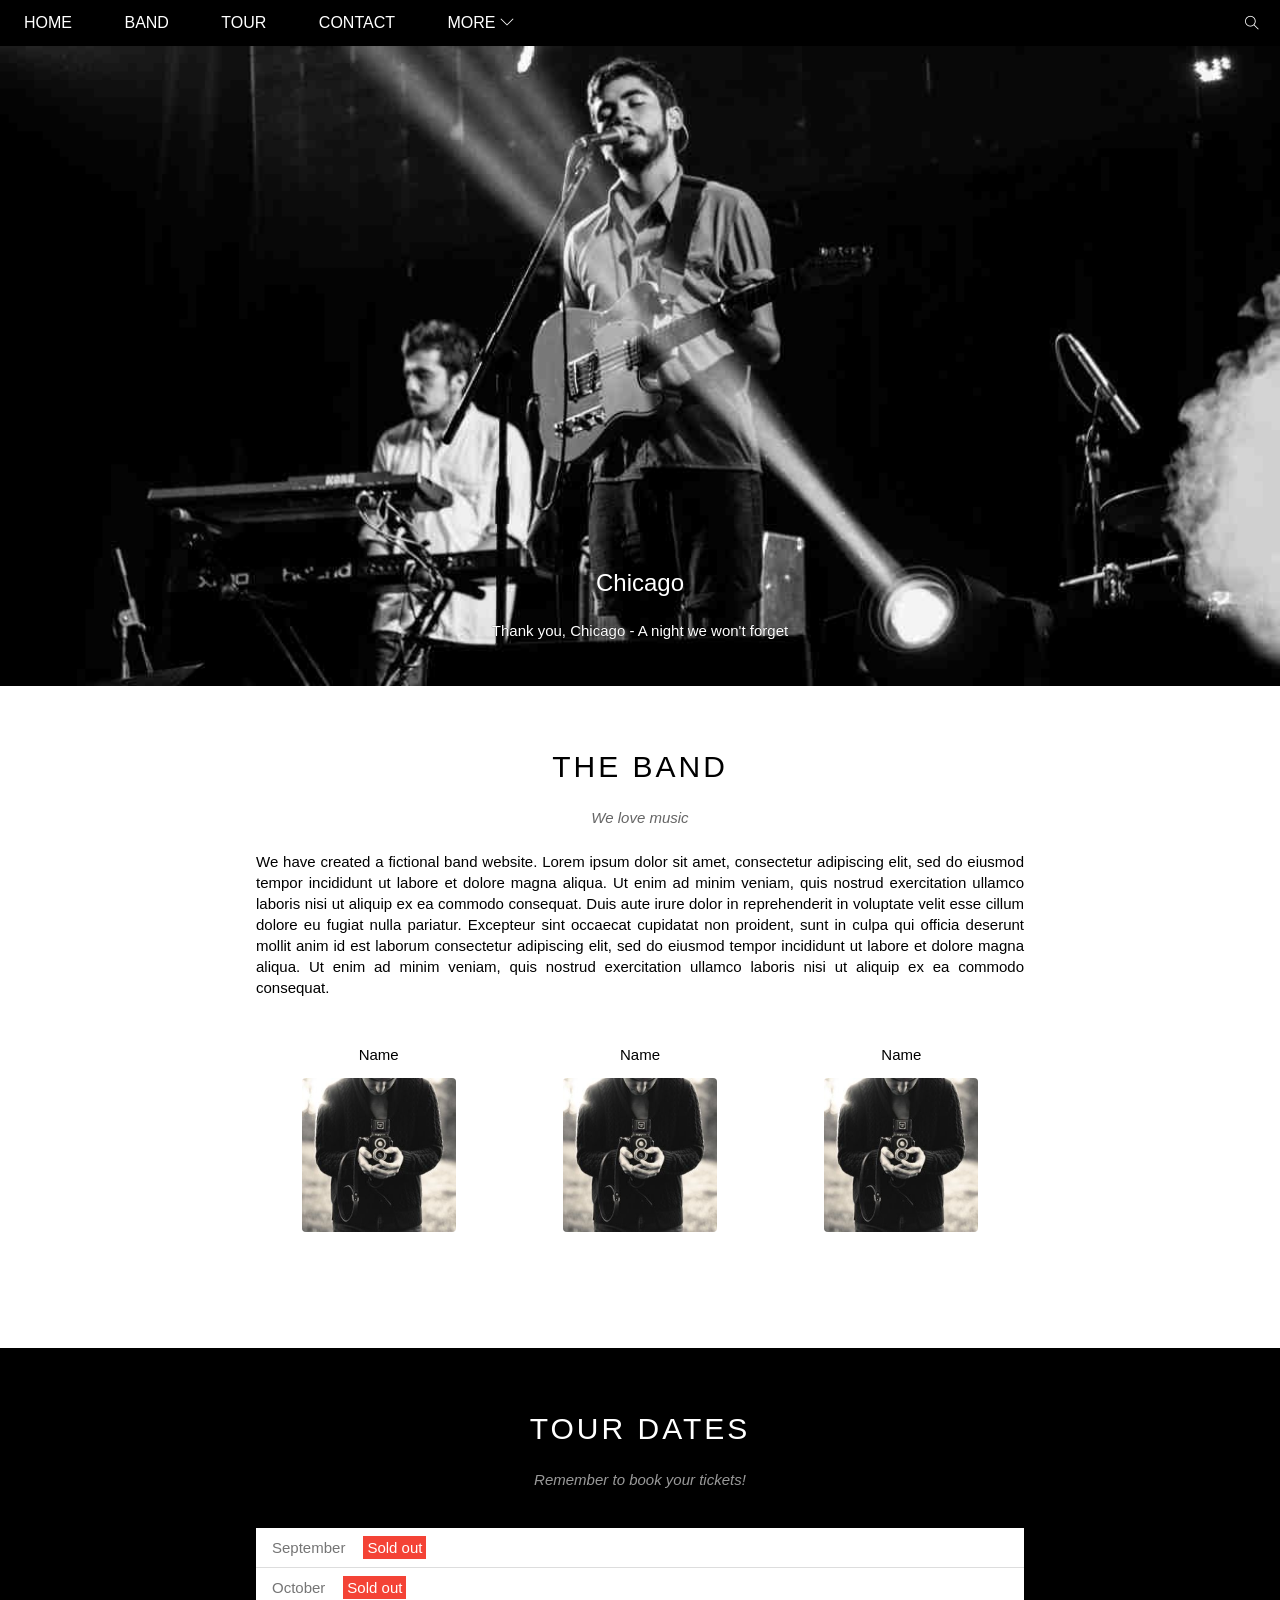
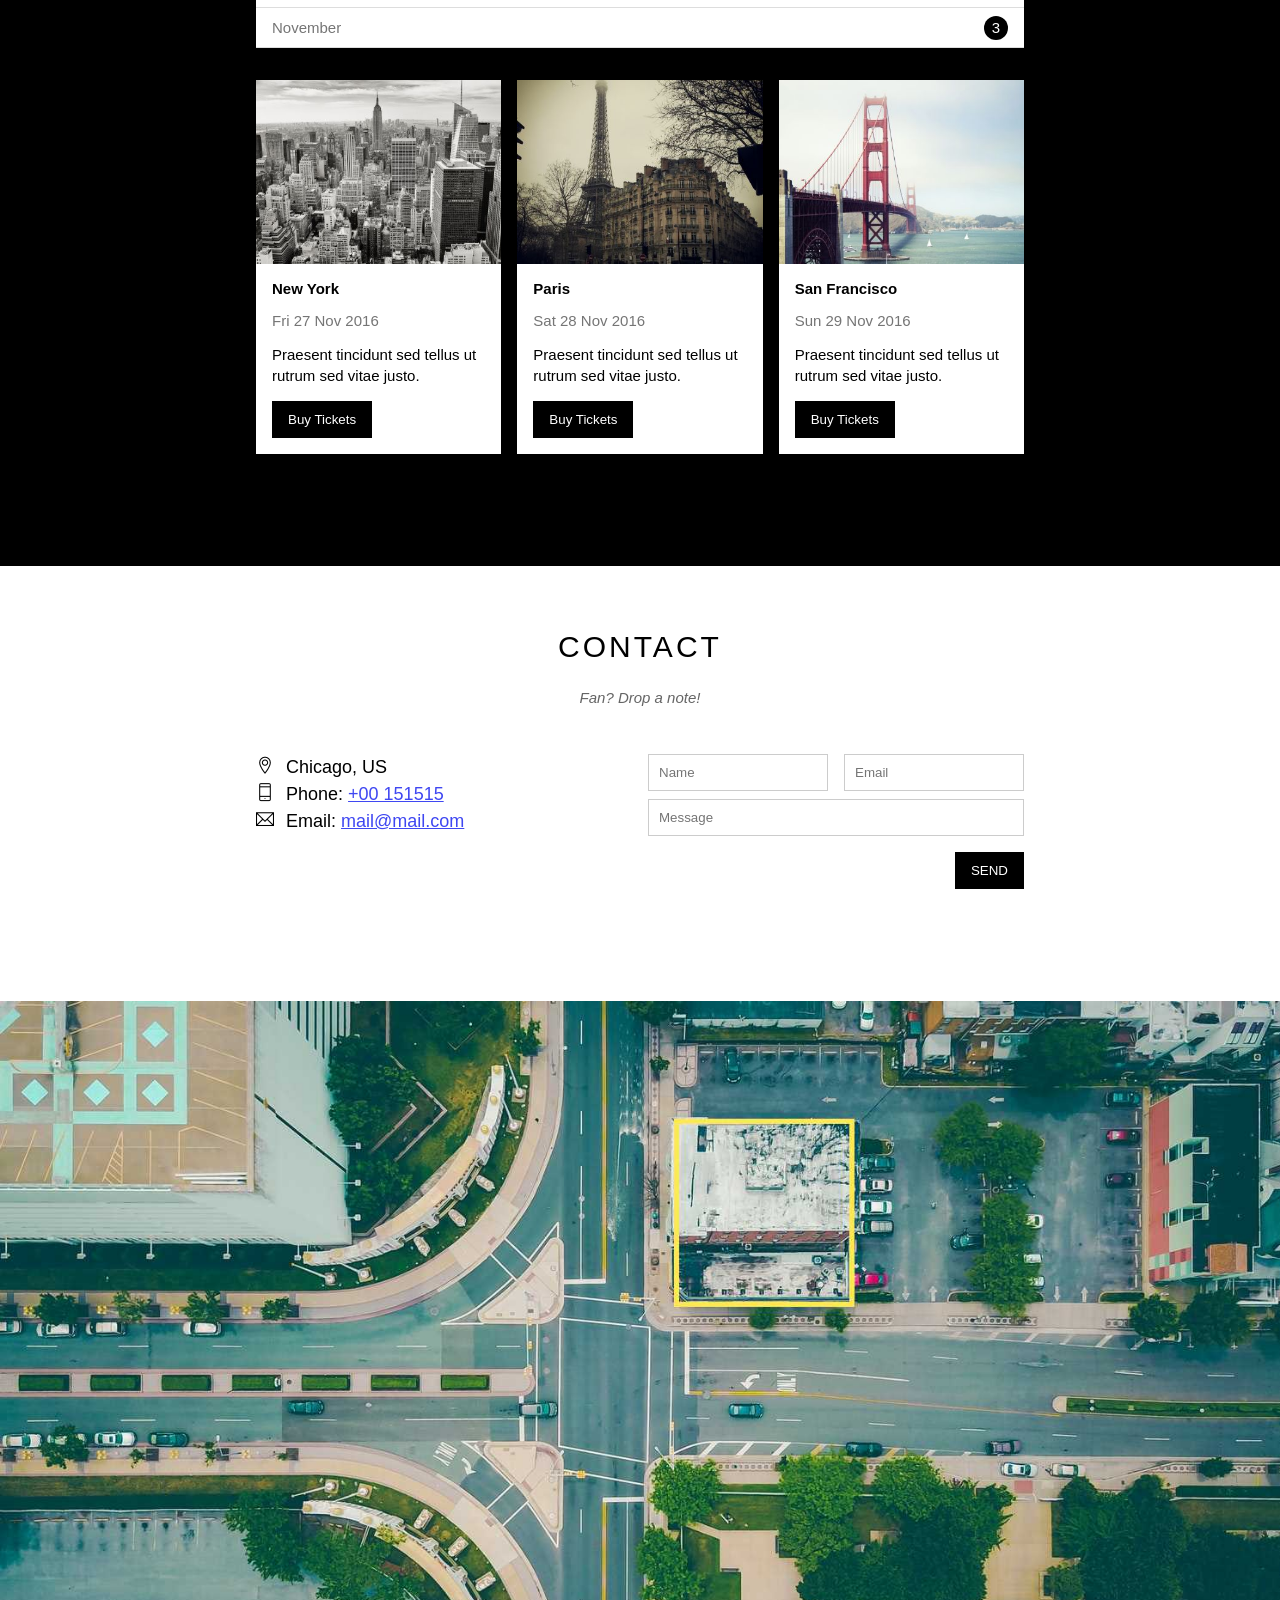
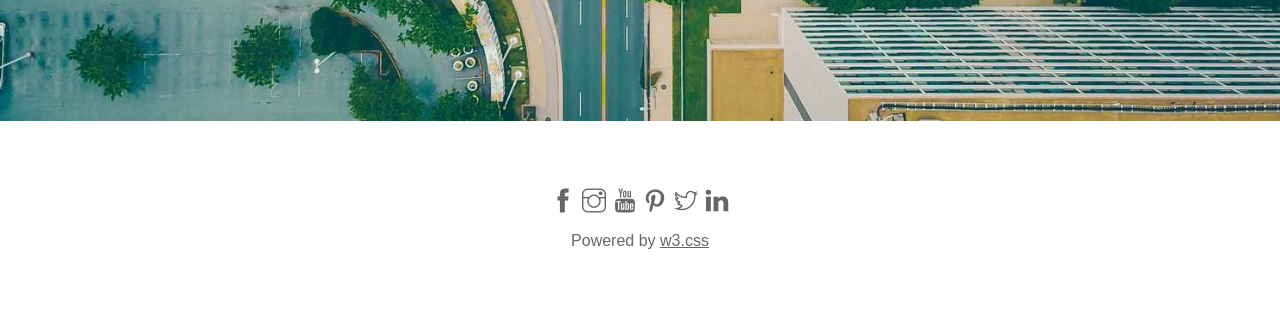
==== index.html @ 35465b12 "init project" ====
<!DOCTYPE html>
<html lang="en">
<head>
    <meta charset="UTF-8">
    <meta http-equiv="X-UA-Compatible" content="IE=edge">
    <meta name="viewport" content="width=device-width, initial-scale=1.0">
    <title>The band</title>
    <link rel="icon" type="image/x-icon" href="https://png.pngtree.com/png-vector/20220622/ourmid/pngtree-violin-silhouette-png-image_5237631.png">
    <link rel="stylesheet" href="./assets/css/style.css">
    <link rel="stylesheet" href="./assets/css/responsive.css">
    <link rel="stylesheet" href="./assets/fonts/themify-icons/themify-icons.css">
</head>
<body>
    <div id="main">
        <div id="header">
            <!-- begin: nav -->
            <ul id="nav">
                <li><a href="#">Home</a></li>
                <li><a href="#band">Band</a></li>
                <li><a href="#tour">Tour</a></li>
                <li><a href="#contact">Contact</a></li>
                <li>
                    <a href="#">
                        More
                        <i class="nav-arrow-down ti-angle-down"></i>
                    </a>
                    <ul class="subnav">
                        <li><a href="#">Merchandise</a></li>
                        <li><a href="#">Extras</a></li>
                        <li><a href="#">Media</a></li>
                    </ul>
                </li>
            </ul>
            <!-- end: nav -->
            <!-- Menu mobile button  -->
            <div class="search-btn">
                <i class="search-icon ti-search"></i>
            </div>
            <!-- begin: search button -->

            <div id="mobile-menu" class="mobile-menu-btn">
                <i class="menu-icon ti-menu"></i>
            </div>
            <!-- end: search button -->
        </div>

        <div id="slider">
            <div class="text-content">
                <h2 class="text-heading">Chicago</h2>
                <div class="text-description">Thank you, Chicago - A night we won't forget</div>
            </div>
        </div>

        <div id="content">
            <!-- about-section -->
            <div id="band" class="content-section">
                <h2 class="section-heading">THE BAND</h2>
                <p class="section-sub-heading">We love music</p>
                <p class="about-text">We have created a fictional band website. Lorem ipsum dolor sit amet, consectetur adipiscing elit, sed do eiusmod tempor incididunt ut labore et dolore magna aliqua. Ut enim ad minim veniam, quis nostrud exercitation ullamco laboris nisi ut aliquip ex ea commodo consequat. Duis aute irure dolor in reprehenderit in voluptate velit esse cillum dolore eu fugiat nulla pariatur. Excepteur sint occaecat cupidatat non proident, sunt in culpa qui officia deserunt mollit anim id est laborum consectetur adipiscing elit, sed do eiusmod tempor incididunt ut labore et dolore magna aliqua. Ut enim ad minim veniam, quis nostrud exercitation ullamco laboris nisi ut aliquip ex ea commodo consequat.</p>
                <div class="row member-list">
                    <div class="member-item col col-third text-center">
                        <p class="member-name">Name</p>
                        <img src="./assets/img/band/member1.jpg" alt="name" class="member-img">
                    </div>
                    <div class="member-item col col-third text-center">
                        <p class="member-name">Name</p>
                        <img src="./assets/img/band/member1.jpg" alt="name" class="member-img">
                    </div>
                    <div class="member-item col col-third text-center">
                        <p class="member-name">Name</p>
                        <img src="./assets/img/band/member1.jpg" alt="name" class="member-img">
                    </div>
                </div>
            </div>

            <!-- tour-section -->
            <div id="tour" class="tour-section">
                <div class="content-section">
                    <h2 class="section-heading text-white">TOUR DATES</h2>
                    <p class="section-sub-heading text-white">Remember to book your tickets!</p>
                    <!-- tickets -->
                    <ul class="ticket-list">
                        <li>September<span class="sold-out">Sold out</span></li>
                        <li>October<span class="sold-out">Sold out</span></li>
                        <li>November<span class="quantity">3</span></li>
                    </ul>

                    <!-- places -->
                    <div class="row places-list">
                        <div class="col col-third s-col-full mt-16">
                            <img src="./assets/img/places/place1.jpg" alt="New York" class="place-img">
                            <div class="place-body">
                                <h3 class="place-heading">New York</h3>
                                <p class="place-time">Fri 27 Nov 2016</p>
                                <p class="place-desc">Praesent tincidunt sed tellus ut rutrum sed vitae justo.</p>
                                <button class="btn s-full-width js-buy-ticket">Buy Tickets</button>
                            </div>
                        </div>
                        <div class="col col-third s-col-full mt-16">
                            <img src="./assets/img/places/place2.jpg" alt="New York" class="place-img">
                            <div class="place-body">
                                <h3 class="place-heading">Paris</h3>
                                <p class="place-time">Sat 28 Nov 2016</p>
                                <p class="place-desc">Praesent tincidunt sed tellus ut rutrum sed vitae justo.</p>
                                <button class="btn s-full-width js-buy-ticket">Buy Tickets</button>
                            </div>
                        </div>
                        <div class="col col-third s-col-full mt-16">
                            <img src="./assets/img/places/place3.jpg" alt="New York" class="place-img">
                            <div class="place-body">
                                <h3 class="place-heading">San Francisco</h3>
                                <p class="place-time">Sun 29 Nov 2016</p>
                                <p class="place-desc">Praesent tincidunt sed tellus ut rutrum sed vitae justo.</p>
                                <button class="btn s-full-width js-buy-ticket">Buy Tickets</button>
                            </div>
                        </div>
                    </div>
                </div>
            </div>

            <!--Begin: contact-section -->
            <div id="contact" class="content-section">
                <h2 class="section-heading">CONTACT</h2>
                <p class="section-sub-heading">Fan? Drop a note!</p>

                <div class="row contact-content">
                    <div class="col col-half s-col-full contact-info">
                        <p><i class="ti-location-pin"></i>Chicago, US</p>
                        <p><i class="ti-mobile"></i>Phone: <a href="tel:+00 151515">+00 151515</a></p>
                        <p><i class="ti-email"></i>Email: <a href="mailto:mail@mail.com">mail@mail.com</a></p>
                    </div>
                    <div class="col col-half s-col-full contact-form">
                        <form action="">
                            <div class="row">
                                <div class="col col-half s-col-full">
                                    <input type="text" name="" id="" placeholder="Name" required id="" class="form-control">
                                </div>
                                <div class="col col-half s-col-full s-mt-8">
                                    <input type="email" name="" id="" placeholder="Email" required id="" class="form-control">
                                </div>
                            </div>
                            <div class="row mt-8">
                                <div class="col col-full">
                                    <input type="text" name="" id="" placeholder="Message" required id="" class="form-control">
                                </div>
                            </div>
                            <input class="contact-submit-btn btn pull-right mt-16 s-full-width" type="submit" value="SEND">
                        </form>
                    </div>
                </div>
            </div>
            <!--End: contact-section -->
            <div class="map-section">
                <img src="./assets/img/map.jpg" alt="Map">
            </div>
        </div>
            <!-- begin Footer  -->
        <div id="footer">
            <div class="cocials-list">
                <a href=""><i class="ti-facebook"></i></a>
                <a href=""><i class="ti-instagram"></i></a>
                <a href=""><i class="ti-youtube"></i></a>
                <a href=""><i class="ti-pinterest"></i></a>
                <a href=""><i class="ti-twitter"></i></a>
                <a href=""><i class="ti-linkedin"></i></a>
            </div>
            <p class="copyright">Powered by <a href="">w3.css</a></p>
        </div>
             <!-- end Footer  -->
    </div>
    
    <div class="modal js-modal">
        <div class="modal-container js-modal-container">
            <div class="modal-close js-modal-close">
                <i class="ti-close"></i>
            </div>

            <header class="modal-header">
                <i class="modal-heading-icon ti-bag"></i>
                Tickets
            </header>

            <div class="modal-body">
                <label for="ticket-quatity" class="modal-label">
                    <i class="ti-shopping-cart"></i>
                    Tickets, $15 per person
                </label>
                <input id="ticket-quatity" type="text" class="modal-input" placeholder="How many?">
            
                <label for="ticket-email" class="modal-label">
                    <i class="ti-user"></i>
                    Send To
                </label>
                <input id="ticket-email" type="text" class="modal-input" placeholder="Enter email">
            
                <button id="buy-tickets">
                    <i class="ti-check"></i>
                    Pay
                </button>
            </div>

            <footer class="modal-footer">
                <p class="modal-help">Need <a href="">help? </a></p>
            </footer>
        </div>
    </div>

    <script>
        const buyBtns = document.querySelectorAll('.js-buy-ticket')
        const modal = document.querySelector('.js-modal')
        const modalContainer = document.querySelector('.js-modal-container')
        const modalClose = document.querySelector('.js-modal-close')

        // Hàm hiển thị mua vé (thêm class open vào modal)
        function showBuyTickets() {
            modal.classList.add('open')
        }

        // Hàm ẩn modal mua vé (gỡ bỏ class open vào modal)
        function hideBuyTickets() {
            modal.classList.remove('open')
        }

        // lặp qua từng thẻ botton và nghe click
        for (const buyBtn of buyBtns) {
            buyBtn.addEventListener('click', showBuyTickets)
        }
        // lắng nghe hành vi click vào botton close
        modalClose.addEventListener('click', hideBuyTickets)
        // click ra ngoai thi close
        modal.addEventListener('click', hideBuyTickets)
        modalContainer.addEventListener('click', function (event) {
            event.stopPropagation()
        })
    </script>

    <!-- js-mobile  -->
    <script>
        var header = document.getElementById('header');
        var mobileMenu = document.getElementById('mobile-menu');
        var headerHeight = header.clientHeight;
        // Đóng mở mobile Menu 
        mobileMenu.onclick = function() {
            var isClosed = header.clientHeight === headerHeight;
            if (isClosed) {
                header.style.height = 'auto';
            } else {
                header.style.height = null;
            }
        }

        // Tự động đóng khi chọn nemu 
        var menuItems = document.querySelectorAll('#nav li a[href*="#"]');
        for (var i=0; i < menuItems.length; i++) {
            var menuItem = menuItems[i];

            menuItem.onclick = function(event) {
                var isParentMenu = this.nextElementSibling && this.nextElementSibling.classList.contains('subnav');
                if (isParentMenu) {
                    event.preventDefault();
                } else {
                    header.style.height = null;
                }
            }
        }
    </script>
</body>
</html>
---- assets/css/style.css ----
/* Resset CSS */
* {
    padding: 0;
    margin: 0;
    box-sizing: border-box;
}

html {
    scroll-behavior: smooth;
    font-family: Arial, Helvetica, sans-serif;
}
/* Common */
.clear {
    clear: both;
}

.text-white {
    color: #fff !important;
}

.text-center {
    text-align: center !important;
}

.pull-right {
    float: right !important;
}

.btn {
    color: #fff;
    background-color: #000;
    text-decoration: none;
    padding: 11px 16px;
    display: inline-block;
    margin-top: 15px;
    border: none;
    text-align: center;
    -webkit-appearance: none;
}

.btn:hover {
    cursor: pointer;
    color: #000;
    background-color: #ccc;
}

.row {
    margin-left: -8px;
    margin-right: -8px;
}

.row::after {
    content: "";
    display: block;
    clear: both;
}
.col {
    float: left;
    padding-left: 8px;
    padding-right: 8px;
}

.col-third {
    width: 33.33333%;
}

.col-half {
    width: 50%;
}


.col-full {
    width: 100%;
}

.mt-8 {
    margin-top: 8px !important;
}


.mt-16 {
    margin-top: 16px !important;
}
 /* Main */
#main {

}

#header {
    position: fixed;
    top: 0;
    left: 0;
    right: 0;
    height: 46px;
    background-color: #000;
    z-index: 1;
}

#nav {
    display: inline-block;
}

#nav .subnav{
    list-style: none;
}

#nav > li {
    display: inline-block;
}

#nav li {
    position: relative;
}

#nav > li > a {
    color: #fff;
    text-transform: uppercase;
}

#nav li a {
    text-decoration: none;
    line-height: 46px;
    padding: 0 24px;
    display: block;
}

#nav > li:hover .subnav {
    display: block;
}

#nav > li:hover > a,
#nav .subnav li:hover a
{
    color: #000;
    background-color: #ccc;
}

#nav .subnav {
    display: none;
    top: 100%;
    left: 0;
    min-width: 160px;
    background-color: #fff;
    position: absolute;
    box-shadow: 0 0 10px rgba(0, 0, 0, 0.3);
}

#nav .subnav a {
    color: #000;
    padding: 0 12px;
    line-height: 38px;

}

#nav .nav-arrow-down {
    font-size: 14px;
}

#header .mobile-menu-btn {
    position: absolute;
    top: 0;
    right: 0;
    display: none;
}

#header .mobile-menu-btn,
#header .search-btn {
    float: right;
    padding: 0 21px;
}

#header .search-btn:hover {
    cursor: pointer;
    background-color: #f44336;

}

#header .mobile-menu-btn:hover{
    background-color: #ccc;
}

#header .mobile-menu-btn:hover .menu-icon{
    color: #000;
}

#header .menu-icon,
#header .search-icon {
    color: #fff;
    font-size: 14px;
    line-height: 46px;
}


#slider {
    position: relative;
    margin-top: 46px;
    padding-top: 50%;
    background: url('../img/slider/slider1.jpg') top center / cover no-repeat; 
}

#slider .text-content {
    position: absolute;
    bottom: 47px;
    color: #fff;
    width: 100%;
    text-align: center;
}
#slider .text-heading {
    font-weight: 500;
    font-size: 24px;
}
#slider .text-description {
    font-size:  15px;
    margin-top: 25px;
    text-shadow: 0 0 1px #000;
}

#content {
  
}

#content .content-section {
    width: 800px;
    max-width: 100%;
    padding: 64px 0 112px;
    margin-left: auto;
    margin-right: auto;
    padding-left: 16px;
    padding-right: 16px;
}

#content .section-heading {
    font-size: 30px;
    font-weight: 500;
    text-align: center;
    letter-spacing: 3px;    /*khoảng cách các chữ cái */
}

#content .section-sub-heading {
    font-size: 15px;
    text-align: center;
    margin-top: 25px;
    font-style: italic;
    opacity: 0.6;
} 

#content .about-text {
    font-size: 15px;
    margin-top: 25px;
    text-align: justify; /*căn đều 2 bên đoạn văn*/
    line-height: 1.4;
}

#content .member-list {
    margin-top: 48px;
}

#content .member-name {
    font-size: 15px;
}

#content .member-img {
    width: 154px;
    margin-top: 15px;
    border-radius: 4px;
}

/* tour-section */
.tour-section {
    background-color: #000;
}

.ticket-list {
    margin-top: 40px;
    list-style: none;
    background-color: #fff;
}

.ticket-list li {
    color: #757575;
    font-size: 15px;
    padding: 11px 16px;
    border-bottom: 1px solid #ddd;
}

.ticket-list .sold-out {
    background-color: #f44336;
    color: #fff;
    padding: 3px 4px;
    margin-left: 18px;
}

.ticket-list .quantity {
    float: right;
    width: 24px;
    height: 24px;
    background-color: #000;
    color: #FFF;
    border-radius: 50%;
    text-align: center;
    line-height: 24px;
    margin-top: -3px;
}
      /* places */
.places-list {
    margin-top: 16px;
}

.place-img {
    width: 100%;
    display: block;
}

.place-img:hover {
    opacity: 0.6;
}

.place-body {
    padding: 16px;
    font-size: 15px;
    background-color: #FFF;
}

.place-heading {
    font-size: 15px;
    font-weight: 600;
}

.place-time {
    margin-top: 15px;
    color: #757575;
}

.place-desc {
    margin-top: 15px;
    line-height: 1.4;
}


/* contact */

.contact-content {
    margin-top: 48px;
}

.contact-info {
    font-size: 18px;
    line-height: 1.5;
}

.contact-info i[class*="ti-"] {
    width: 30px;
    display: inline-block;
}

.contact-info a {
    color: #101aef;
    opacity: 0.8;
}

.contact-info a:hover {
    opacity: 1;
}

.contact-form {
    font-size: 15px;
}

.contact-form .form-control {
    padding: 10px;
    border: 1px solid #ccc;
    width: 100%;
}

/* Map section */

.map-section img {
    width: 100%;
}


   /* Footer */

#footer {
    padding: 64px 16px;
    text-align: center;
}

#footer .cocials-list {
    font-size: 24px;
}
 
#footer .cocials-list a {
    color: rgba(0, 0, 0, 0.6);
    text-decoration: none;
}

#footer .copyright a:hover,
#footer .cocials-list a:hover {
    color: rgba(0, 0, 0, 0.4);
}

#footer .copyright {
    margin-top: 15px;
    color: rgba(0, 0, 0, 0.6);
}

#footer .copyright a {
    color: rgba(0, 0, 0, 0.6);
}



.modal {
    position: fixed;
    top: 0;
    right: 0;
    bottom: 0;
    left: 0;
    background: rgba(0, 0, 0, 0.4);
    align-items: center;
    justify-content: center;
    display: none;
}

.modal.open {
    display: flex;
}

.modal-container {
    background-color: #fff;
    width: 900px;
    max-width: calc(100% - 32px);
    min-height: 200px;
    position: relative;
    animation: modalFadeIn ease 0.5s;
}

.modal-header {
    background: #009688;
    height: 130px;
    display: flex;
    align-items: center;
    justify-content: center;
    font-size: 30px;
    color: #fff;
}

.modal-heading-icon {
    margin-right: 16px;
}

.modal-close {
    position: absolute;
    right: 0;
    top: 0;
    color: #FFF;
    padding: 12px;
    cursor: pointer;
    opacity: 0.8;
}

.modal-close:hover {
    opacity: 1;
    background-color: #ccc;
    color: #000;
}

.modal-body {
    padding: 16px;
}

.modal-label {
    display: block;
    font-size: 15px;
    margin-bottom: 12px;
}

.modal-input {
    border: 1px solid #ccc;
    width: 100%;
    padding: 10px;
    font-size: 15px;
    margin-bottom: 24px;
}

#buy-tickets {
    background: #009688;
    border: none;
    color: #fff;
    width: 100%;
    font-size: 15px;
    text-transform: uppercase;
    padding: 18px;
    cursor: pointer;
}

#buy-tickets:hover {
    background-color: #ccc;
    color: #000;
    opacity: 0.9;
}

.modal-footer {
    padding: 16px;
    text-align: right;
}

.modal-footer a {
    color: #2196F3;
}

@keyframes modalFadeIn {
    from {
        opacity: 0;
        transform: translateY(-140px);
    }
    to {
        opacity: 1;
        transform: translateY(0);
    }
}
---- assets/css/responsive.css ----
/* PC  */
@media (max-width: 1024px) {

}

/* Tablet & Mobile  */
@media (max-width: 1023px) {
    .btn {
        padding: 15px 16px;
    }

    #nav .subnav a {
        padding: 5px 12px;
    }

    .contact-form .form-control {
        padding: 15px;
        font-size: 16px;
    }

    .cocials-list {
        font-size: 48px;
    }

    #footer .cocials-list a {
        margin: 0 8px;
    }

    #footer .copyright a {
        padding: 12px 0;
        display: inline-block;
    }

    .contact-info {
        line-height: 2;
    }

    .contact-submit-btn {
        font-size: 16px;
    }
}

/* Tablet  */
@media (min-width: 740px) and (max-width: 1023px) {
  
}

/* Mobile  */
@media (max-width: 739px) {
    .s-full-width, 
    .s-col-full {
        width: 100% !important;
    }

    .s-mt-8 {
        margin-top: 8px !important;
    }

    #header {
        overflow: hidden;
    }

    #header .mobile-menu-btn {
        display: block;
    }

    #header .search-btn {
        display: none;
    } 
    
    #nav {
        display: block;
    }

    #nav > li {
        display: block;
    }

    #nav > li:first-child {
        display: inline-block;
    }

    #nav .subnav {
        position: initial;
        background-color: #333;
    }

    #nav .subnav a {
        color: #fff;
        padding: 5px 46px;
    }

    #content .member-item {
        margin-top: 30px;
        width: 100%;
    }

    #content .member-img {
        width: 60%;
    }

    .contact-form {
        margin-top: 32px;
    }
}
---- assets/fonts/themify-icons/themify-icons.css ----
@font-face {
	font-family: 'themify';
	src:url('fonts/themify.eot?-fvbane');
	src:url('fonts/themify.eot?#iefix-fvbane') format('embedded-opentype'),
		url('fonts/themify.woff?-fvbane') format('woff'),
		url('fonts/themify.ttf?-fvbane') format('truetype'),
		url('fonts/themify.svg?-fvbane#themify') format('svg');
	font-weight: normal;
	font-style: normal;
}

[class^="ti-"], [class*=" ti-"] {
	font-family: 'themify';
	speak: none;
	font-style: normal;
	font-weight: normal;
	font-variant: normal;
	text-transform: none;
	line-height: 1;

	/* Better Font Rendering =========== */
	-webkit-font-smoothing: antialiased;
	-moz-osx-font-smoothing: grayscale;
}

.ti-wand:before {
	content: "\e600";
}
.ti-volume:before {
	content: "\e601";
}
.ti-user:before {
	content: "\e602";
}
.ti-unlock:before {
	content: "\e603";
}
.ti-unlink:before {
	content: "\e604";
}
.ti-trash:before {
	content: "\e605";
}
.ti-thought:before {
	content: "\e606";
}
.ti-target:before {
	content: "\e607";
}
.ti-tag:before {
	content: "\e608";
}
.ti-tablet:before {
	content: "\e609";
}
.ti-star:before {
	content: "\e60a";
}
.ti-spray:before {
	content: "\e60b";
}
.ti-signal:before {
	content: "\e60c";
}
.ti-shopping-cart:before {
	content: "\e60d";
}
.ti-shopping-cart-full:before {
	content: "\e60e";
}
.ti-settings:before {
	content: "\e60f";
}
.ti-search:before {
	content: "\e610";
}
.ti-zoom-in:before {
	content: "\e611";
}
.ti-zoom-out:before {
	content: "\e612";
}
.ti-cut:before {
	content: "\e613";
}
.ti-ruler:before {
	content: "\e614";
}
.ti-ruler-pencil:before {
	content: "\e615";
}
.ti-ruler-alt:before {
	content: "\e616";
}
.ti-bookmark:before {
	content: "\e617";
}
.ti-bookmark-alt:before {
	content: "\e618";
}
.ti-reload:before {
	content: "\e619";
}
.ti-plus:before {
	content: "\e61a";
}
.ti-pin:before {
	content: "\e61b";
}
.ti-pencil:before {
	content: "\e61c";
}
.ti-pencil-alt:before {
	content: "\e61d";
}
.ti-paint-roller:before {
	content: "\e61e";
}
.ti-paint-bucket:before {
	content: "\e61f";
}
.ti-na:before {
	content: "\e620";
}
.ti-mobile:before {
	content: "\e621";
}
.ti-minus:before {
	content: "\e622";
}
.ti-medall:before {
	content: "\e623";
}
.ti-medall-alt:before {
	content: "\e624";
}
.ti-marker:before {
	content: "\e625";
}
.ti-marker-alt:before {
	content: "\e626";
}
.ti-arrow-up:before {
	content: "\e627";
}
.ti-arrow-right:before {
	content: "\e628";
}
.ti-arrow-left:before {
	content: "\e629";
}
.ti-arrow-down:before {
	content: "\e62a";
}
.ti-lock:before {
	content: "\e62b";
}
.ti-location-arrow:before {
	content: "\e62c";
}
.ti-link:before {
	content: "\e62d";
}
.ti-layout:before {
	content: "\e62e";
}
.ti-layers:before {
	content: "\e62f";
}
.ti-layers-alt:before {
	content: "\e630";
}
.ti-key:before {
	content: "\e631";
}
.ti-import:before {
	content: "\e632";
}
.ti-image:before {
	content: "\e633";
}
.ti-heart:before {
	content: "\e634";
}
.ti-heart-broken:before {
	content: "\e635";
}
.ti-hand-stop:before {
	content: "\e636";
}
.ti-hand-open:before {
	content: "\e637";
}
.ti-hand-drag:before {
	content: "\e638";
}
.ti-folder:before {
	content: "\e639";
}
.ti-flag:before {
	content: "\e63a";
}
.ti-flag-alt:before {
	content: "\e63b";
}
.ti-flag-alt-2:before {
	content: "\e63c";
}
.ti-eye:before {
	content: "\e63d";
}
.ti-export:before {
	content: "\e63e";
}
.ti-exchange-vertical:before {
	content: "\e63f";
}
.ti-desktop:before {
	content: "\e640";
}
.ti-cup:before {
	content: "\e641";
}
.ti-crown:before {
	content: "\e642";
}
.ti-comments:before {
	content: "\e643";
}
.ti-comment:before {
	content: "\e644";
}
.ti-comment-alt:before {
	content: "\e645";
}
.ti-close:before {
	content: "\e646";
}
.ti-clip:before {
	content: "\e647";
}
.ti-angle-up:before {
	content: "\e648";
}
.ti-angle-right:before {
	content: "\e649";
}
.ti-angle-left:before {
	content: "\e64a";
}
.ti-angle-down:before {
	content: "\e64b";
}
.ti-check:before {
	content: "\e64c";
}
.ti-check-box:before {
	content: "\e64d";
}
.ti-camera:before {
	content: "\e64e";
}
.ti-announcement:before {
	content: "\e64f";
}
.ti-brush:before {
	content: "\e650";
}
.ti-briefcase:before {
	content: "\e651";
}
.ti-bolt:before {
	content: "\e652";
}
.ti-bolt-alt:before {
	content: "\e653";
}
.ti-blackboard:before {
	content: "\e654";
}
.ti-bag:before {
	content: "\e655";
}
.ti-move:before {
	content: "\e656";
}
.ti-arrows-vertical:before {
	content: "\e657";
}
.ti-arrows-horizontal:before {
	content: "\e658";
}
.ti-fullscreen:before {
	content: "\e659";
}
.ti-arrow-top-right:before {
	content: "\e65a";
}
.ti-arrow-top-left:before {
	content: "\e65b";
}
.ti-arrow-circle-up:before {
	content: "\e65c";
}
.ti-arrow-circle-right:before {
	content: "\e65d";
}
.ti-arrow-circle-left:before {
	content: "\e65e";
}
.ti-arrow-circle-down:before {
	content: "\e65f";
}
.ti-angle-double-up:before {
	content: "\e660";
}
.ti-angle-double-right:before {
	content: "\e661";
}
.ti-angle-double-left:before {
	content: "\e662";
}
.ti-angle-double-down:before {
	content: "\e663";
}
.ti-zip:before {
	content: "\e664";
}
.ti-world:before {
	content: "\e665";
}
.ti-wheelchair:before {
	content: "\e666";
}
.ti-view-list:before {
	content: "\e667";
}
.ti-view-list-alt:before {
	content: "\e668";
}
.ti-view-grid:before {
	content: "\e669";
}
.ti-uppercase:before {
	content: "\e66a";
}
.ti-upload:before {
	content: "\e66b";
}
.ti-underline:before {
	content: "\e66c";
}
.ti-truck:before {
	content: "\e66d";
}
.ti-timer:before {
	content: "\e66e";
}
.ti-ticket:before {
	content: "\e66f";
}
.ti-thumb-up:before {
	content: "\e670";
}
.ti-thumb-down:before {
	content: "\e671";
}
.ti-text:before {
	content: "\e672";
}
.ti-stats-up:before {
	content: "\e673";
}
.ti-stats-down:before {
	content: "\e674";
}
.ti-split-v:before {
	content: "\e675";
}
.ti-split-h:before {
	content: "\e676";
}
.ti-smallcap:before {
	content: "\e677";
}
.ti-shine:before {
	content: "\e678";
}
.ti-shift-right:before {
	content: "\e679";
}
.ti-shift-left:before {
	content: "\e67a";
}
.ti-shield:before {
	content: "\e67b";
}
.ti-notepad:before {
	content: "\e67c";
}
.ti-server:before {
	content: "\e67d";
}
.ti-quote-right:before {
	content: "\e67e";
}
.ti-quote-left:before {
	content: "\e67f";
}
.ti-pulse:before {
	content: "\e680";
}
.ti-printer:before {
	content: "\e681";
}
.ti-power-off:before {
	content: "\e682";
}
.ti-plug:before {
	content: "\e683";
}
.ti-pie-chart:before {
	content: "\e684";
}
.ti-paragraph:before {
	content: "\e685";
}
.ti-panel:before {
	content: "\e686";
}
.ti-package:before {
	content: "\e687";
}
.ti-music:before {
	content: "\e688";
}
.ti-music-alt:before {
	content: "\e689";
}
.ti-mouse:before {
	content: "\e68a";
}
.ti-mouse-alt:before {
	content: "\e68b";
}
.ti-money:before {
	content: "\e68c";
}
.ti-microphone:before {
	content: "\e68d";
}
.ti-menu:before {
	content: "\e68e";
}
.ti-menu-alt:before {
	content: "\e68f";
}
.ti-map:before {
	content: "\e690";
}
.ti-map-alt:before {
	content: "\e691";
}
.ti-loop:before {
	content: "\e692";
}
.ti-location-pin:before {
	content: "\e693";
}
.ti-list:before {
	content: "\e694";
}
.ti-light-bulb:before {
	content: "\e695";
}
.ti-Italic:before {
	content: "\e696";
}
.ti-info:before {
	content: "\e697";
}
.ti-infinite:before {
	content: "\e698";
}
.ti-id-badge:before {
	content: "\e699";
}
.ti-hummer:before {
	content: "\e69a";
}
.ti-home:before {
	content: "\e69b";
}
.ti-help:before {
	content: "\e69c";
}
.ti-headphone:before {
	content: "\e69d";
}
.ti-harddrives:before {
	content: "\e69e";
}
.ti-harddrive:before {
	content: "\e69f";
}
.ti-gift:before {
	content: "\e6a0";
}
.ti-game:before {
	content: "\e6a1";
}
.ti-filter:before {
	content: "\e6a2";
}
.ti-files:before {
	content: "\e6a3";
}
.ti-file:before {
	content: "\e6a4";
}
.ti-eraser:before {
	content: "\e6a5";
}
.ti-envelope:before {
	content: "\e6a6";
}
.ti-download:before {
	content: "\e6a7";
}
.ti-direction:before {
	content: "\e6a8";
}
.ti-direction-alt:before {
	content: "\e6a9";
}
.ti-dashboard:before {
	content: "\e6aa";
}
.ti-control-stop:before {
	content: "\e6ab";
}
.ti-control-shuffle:before {
	content: "\e6ac";
}
.ti-control-play:before {
	content: "\e6ad";
}
.ti-control-pause:before {
	content: "\e6ae";
}
.ti-control-forward:before {
	content: "\e6af";
}
.ti-control-backward:before {
	content: "\e6b0";
}
.ti-cloud:before {
	content: "\e6b1";
}
.ti-cloud-up:before {
	content: "\e6b2";
}
.ti-cloud-down:before {
	content: "\e6b3";
}
.ti-clipboard:before {
	content: "\e6b4";
}
.ti-car:before {
	content: "\e6b5";
}
.ti-calendar:before {
	content: "\e6b6";
}
.ti-book:before {
	content: "\e6b7";
}
.ti-bell:before {
	content: "\e6b8";
}
.ti-basketball:before {
	content: "\e6b9";
}
.ti-bar-chart:before {
	content: "\e6ba";
}
.ti-bar-chart-alt:before {
	content: "\e6bb";
}
.ti-back-right:before {
	content: "\e6bc";
}
.ti-back-left:before {
	content: "\e6bd";
}
.ti-arrows-corner:before {
	content: "\e6be";
}
.ti-archive:before {
	content: "\e6bf";
}
.ti-anchor:before {
	content: "\e6c0";
}
.ti-align-right:before {
	content: "\e6c1";
}
.ti-align-left:before {
	content: "\e6c2";
}
.ti-align-justify:before {
	content: "\e6c3";
}
.ti-align-center:before {
	content: "\e6c4";
}
.ti-alert:before {
	content: "\e6c5";
}
.ti-alarm-clock:before {
	content: "\e6c6";
}
.ti-agenda:before {
	content: "\e6c7";
}
.ti-write:before {
	content: "\e6c8";
}
.ti-window:before {
	content: "\e6c9";
}
.ti-widgetized:before {
	content: "\e6ca";
}
.ti-widget:before {
	content: "\e6cb";
}
.ti-widget-alt:before {
	content: "\e6cc";
}
.ti-wallet:before {
	content: "\e6cd";
}
.ti-video-clapper:before {
	content: "\e6ce";
}
.ti-video-camera:before {
	content: "\e6cf";
}
.ti-vector:before {
	content: "\e6d0";
}
.ti-themify-logo:before {
	content: "\e6d1";
}
.ti-themify-favicon:before {
	content: "\e6d2";
}
.ti-themify-favicon-alt:before {
	content: "\e6d3";
}
.ti-support:before {
	content: "\e6d4";
}
.ti-stamp:before {
	content: "\e6d5";
}
.ti-split-v-alt:before {
	content: "\e6d6";
}
.ti-slice:before {
	content: "\e6d7";
}
.ti-shortcode:before {
	content: "\e6d8";
}
.ti-shift-right-alt:before {
	content: "\e6d9";
}
.ti-shift-left-alt:before {
	content: "\e6da";
}
.ti-ruler-alt-2:before {
	content: "\e6db";
}
.ti-receipt:before {
	content: "\e6dc";
}
.ti-pin2:before {
	content: "\e6dd";
}
.ti-pin-alt:before {
	content: "\e6de";
}
.ti-pencil-alt2:before {
	content: "\e6df";
}
.ti-palette:before {
	content: "\e6e0";
}
.ti-more:before {
	content: "\e6e1";
}
.ti-more-alt:before {
	content: "\e6e2";
}
.ti-microphone-alt:before {
	content: "\e6e3";
}
.ti-magnet:before {
	content: "\e6e4";
}
.ti-line-double:before {
	content: "\e6e5";
}
.ti-line-dotted:before {
	content: "\e6e6";
}
.ti-line-dashed:before {
	content: "\e6e7";
}
.ti-layout-width-full:before {
	content: "\e6e8";
}
.ti-layout-width-default:before {
	content: "\e6e9";
}
.ti-layout-width-default-alt:before {
	content: "\e6ea";
}
.ti-layout-tab:before {
	content: "\e6eb";
}
.ti-layout-tab-window:before {
	content: "\e6ec";
}
.ti-layout-tab-v:before {
	content: "\e6ed";
}
.ti-layout-tab-min:before {
	content: "\e6ee";
}
.ti-layout-slider:before {
	content: "\e6ef";
}
.ti-layout-slider-alt:before {
	content: "\e6f0";
}
.ti-layout-sidebar-right:before {
	content: "\e6f1";
}
.ti-layout-sidebar-none:before {
	content: "\e6f2";
}
.ti-layout-sidebar-left:before {
	content: "\e6f3";
}
.ti-layout-placeholder:before {
	content: "\e6f4";
}
.ti-layout-menu:before {
	content: "\e6f5";
}
.ti-layout-menu-v:before {
	content: "\e6f6";
}
.ti-layout-menu-separated:before {
	content: "\e6f7";
}
.ti-layout-menu-full:before {
	content: "\e6f8";
}
.ti-layout-media-right-alt:before {
	content: "\e6f9";
}
.ti-layout-media-right:before {
	content: "\e6fa";
}
.ti-layout-media-overlay:before {
	content: "\e6fb";
}
.ti-layout-media-overlay-alt:before {
	content: "\e6fc";
}
.ti-layout-media-overlay-alt-2:before {
	content: "\e6fd";
}
.ti-layout-media-left-alt:before {
	content: "\e6fe";
}
.ti-layout-media-left:before {
	content: "\e6ff";
}
.ti-layout-media-center-alt:before {
	content: "\e700";
}
.ti-layout-media-center:before {
	content: "\e701";
}
.ti-layout-list-thumb:before {
	content: "\e702";
}
.ti-layout-list-thumb-alt:before {
	content: "\e703";
}
.ti-layout-list-post:before {
	content: "\e704";
}
.ti-layout-list-large-image:before {
	content: "\e705";
}
.ti-layout-line-solid:before {
	content: "\e706";
}
.ti-layout-grid4:before {
	content: "\e707";
}
.ti-layout-grid3:before {
	content: "\e708";
}
.ti-layout-grid2:before {
	content: "\e709";
}
.ti-layout-grid2-thumb:before {
	content: "\e70a";
}
.ti-layout-cta-right:before {
	content: "\e70b";
}
.ti-layout-cta-left:before {
	content: "\e70c";
}
.ti-layout-cta-center:before {
	content: "\e70d";
}
.ti-layout-cta-btn-right:before {
	content: "\e70e";
}
.ti-layout-cta-btn-left:before {
	content: "\e70f";
}
.ti-layout-column4:before {
	content: "\e710";
}
.ti-layout-column3:before {
	content: "\e711";
}
.ti-layout-column2:before {
	content: "\e712";
}
.ti-layout-accordion-separated:before {
	content: "\e713";
}
.ti-layout-accordion-merged:before {
	content: "\e714";
}
.ti-layout-accordion-list:before {
	content: "\e715";
}
.ti-ink-pen:before {
	content: "\e716";
}
.ti-info-alt:before {
	content: "\e717";
}
.ti-help-alt:before {
	content: "\e718";
}
.ti-headphone-alt:before {
	content: "\e719";
}
.ti-hand-point-up:before {
	content: "\e71a";
}
.ti-hand-point-right:before {
	content: "\e71b";
}
.ti-hand-point-left:before {
	content: "\e71c";
}
.ti-hand-point-down:before {
	content: "\e71d";
}
.ti-gallery:before {
	content: "\e71e";
}
.ti-face-smile:before {
	content: "\e71f";
}
.ti-face-sad:before {
	content: "\e720";
}
.ti-credit-card:before {
	content: "\e721";
}
.ti-control-skip-forward:before {
	content: "\e722";
}
.ti-control-skip-backward:before {
	content: "\e723";
}
.ti-control-record:before {
	content: "\e724";
}
.ti-control-eject:before {
	content: "\e725";
}
.ti-comments-smiley:before {
	content: "\e726";
}
.ti-brush-alt:before {
	content: "\e727";
}
.ti-youtube:before {
	content: "\e728";
}
.ti-vimeo:before {
	content: "\e729";
}
.ti-twitter:before {
	content: "\e72a";
}
.ti-time:before {
	content: "\e72b";
}
.ti-tumblr:before {
	content: "\e72c";
}
.ti-skype:before {
	content: "\e72d";
}
.ti-share:before {
	content: "\e72e";
}
.ti-share-alt:before {
	content: "\e72f";
}
.ti-rocket:before {
	content: "\e730";
}
.ti-pinterest:before {
	content: "\e731";
}
.ti-new-window:before {
	content: "\e732";
}
.ti-microsoft:before {
	content: "\e733";
}
.ti-list-ol:before {
	content: "\e734";
}
.ti-linkedin:before {
	content: "\e735";
}
.ti-layout-sidebar-2:before {
	content: "\e736";
}
.ti-layout-grid4-alt:before {
	content: "\e737";
}
.ti-layout-grid3-alt:before {
	content: "\e738";
}
.ti-layout-grid2-alt:before {
	content: "\e739";
}
.ti-layout-column4-alt:before {
	content: "\e73a";
}
.ti-layout-column3-alt:before {
	content: "\e73b";
}
.ti-layout-column2-alt:before {
	content: "\e73c";
}
.ti-instagram:before {
	content: "\e73d";
}
.ti-google:before {
	content: "\e73e";
}
.ti-github:before {
	content: "\e73f";
}
.ti-flickr:before {
	content: "\e740";
}
.ti-facebook:before {
	content: "\e741";
}
.ti-dropbox:before {
	content: "\e742";
}
.ti-dribbble:before {
	content: "\e743";
}
.ti-apple:before {
	content: "\e744";
}
.ti-android:before {
	content: "\e745";
}
.ti-save:before {
	content: "\e746";
}
.ti-save-alt:before {
	content: "\e747";
}
.ti-yahoo:before {
	content: "\e748";
}
.ti-wordpress:before {
	content: "\e749";
}
.ti-vimeo-alt:before {
	content: "\e74a";
}
.ti-twitter-alt:before {
	content: "\e74b";
}
.ti-tumblr-alt:before {
	content: "\e74c";
}
.ti-trello:before {
	content: "\e74d";
}
.ti-stack-overflow:before {
	content: "\e74e";
}
.ti-soundcloud:before {
	content: "\e74f";
}
.ti-sharethis:before {
	content: "\e750";
}
.ti-sharethis-alt:before {
	content: "\e751";
}
.ti-reddit:before {
	content: "\e752";
}
.ti-pinterest-alt:before {
	content: "\e753";
}
.ti-microsoft-alt:before {
	content: "\e754";
}
.ti-linux:before {
	content: "\e755";
}
.ti-jsfiddle:before {
	content: "\e756";
}
.ti-joomla:before {
	content: "\e757";
}
.ti-html5:before {
	content: "\e758";
}
.ti-flickr-alt:before {
	content: "\e759";
}
.ti-email:before {
	content: "\e75a";
}
.ti-drupal:before {
	content: "\e75b";
}
.ti-dropbox-alt:before {
	content: "\e75c";
}
.ti-css3:before {
	content: "\e75d";
}
.ti-rss:before {
	content: "\e75e";
}
.ti-rss-alt:before {
	content: "\e75f";
}
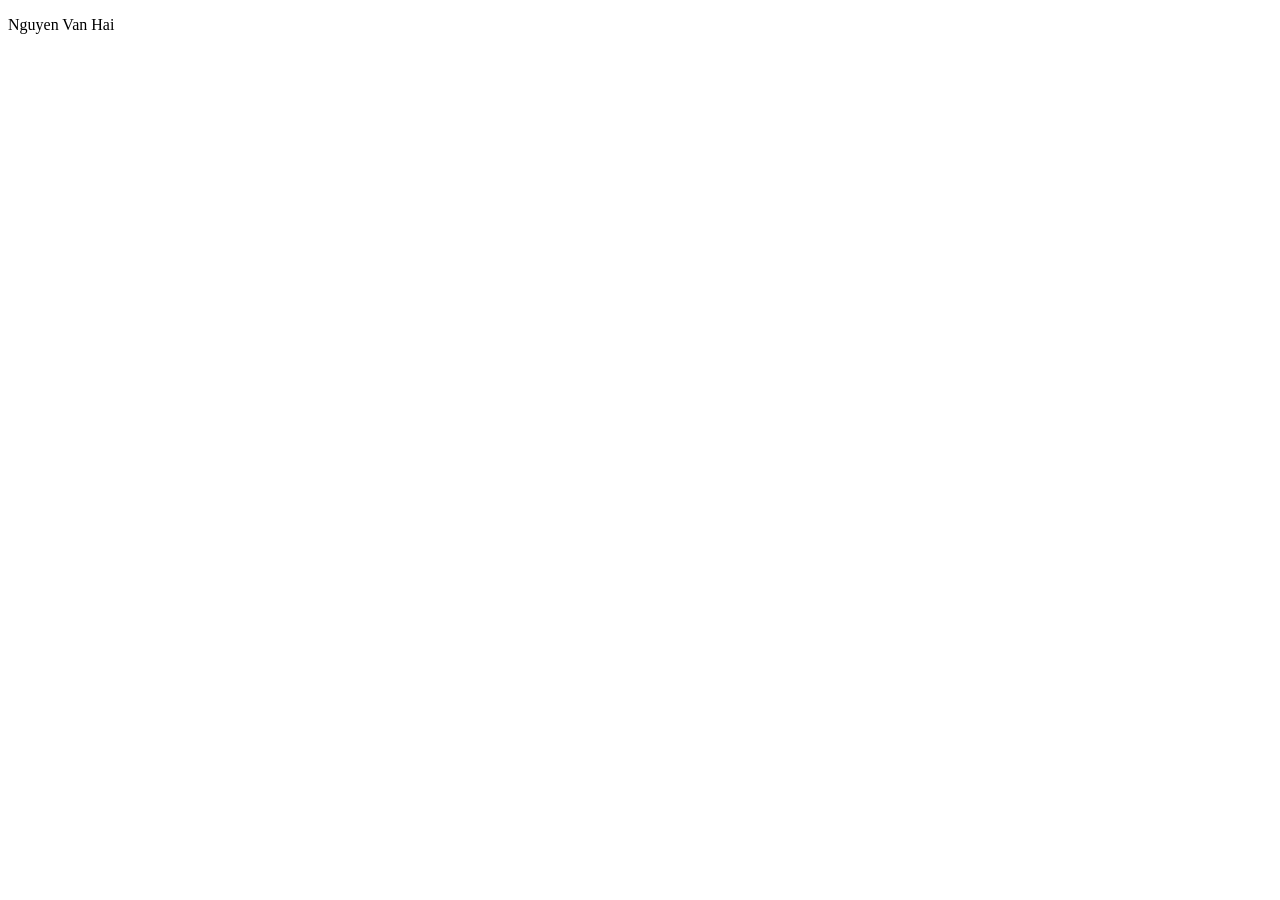
==== commit 9c64f874: "Add index.html" ====
--- a/index.html
+++ b/index.html
@@ -2,267 +2,10 @@
 <html lang="en">
 <head>
     <meta charset="UTF-8">
-    <meta http-equiv="X-UA-Compatible" content="IE=edge">
     <meta name="viewport" content="width=device-width, initial-scale=1.0">
-    <title>The band</title>
-    <link rel="icon" type="image/x-icon" href="https://png.pngtree.com/png-vector/20220622/ourmid/pngtree-violin-silhouette-png-image_5237631.png">
-    <link rel="stylesheet" href="./assets/css/style.css">
-    <link rel="stylesheet" href="./assets/css/responsive.css">
-    <link rel="stylesheet" href="./assets/fonts/themify-icons/themify-icons.css">
+    <title>Document</title>
 </head>
 <body>
-    <div id="main">
-        <div id="header">
-            <!-- begin: nav -->
-            <ul id="nav">
-                <li><a href="#">Home</a></li>
-                <li><a href="#band">Band</a></li>
-                <li><a href="#tour">Tour</a></li>
-                <li><a href="#contact">Contact</a></li>
-                <li>
-                    <a href="#">
-                        More
-                        <i class="nav-arrow-down ti-angle-down"></i>
-                    </a>
-                    <ul class="subnav">
-                        <li><a href="#">Merchandise</a></li>
-                        <li><a href="#">Extras</a></li>
-                        <li><a href="#">Media</a></li>
-                    </ul>
-                </li>
-            </ul>
-            <!-- end: nav -->
-            <!-- Menu mobile button  -->
-            <div class="search-btn">
-                <i class="search-icon ti-search"></i>
-            </div>
-            <!-- begin: search button -->
-
-            <div id="mobile-menu" class="mobile-menu-btn">
-                <i class="menu-icon ti-menu"></i>
-            </div>
-            <!-- end: search button -->
-        </div>
-
-        <div id="slider">
-            <div class="text-content">
-                <h2 class="text-heading">Chicago</h2>
-                <div class="text-description">Thank you, Chicago - A night we won't forget</div>
-            </div>
-        </div>
-
-        <div id="content">
-            <!-- about-section -->
-            <div id="band" class="content-section">
-                <h2 class="section-heading">THE BAND</h2>
-                <p class="section-sub-heading">We love music</p>
-                <p class="about-text">We have created a fictional band website. Lorem ipsum dolor sit amet, consectetur adipiscing elit, sed do eiusmod tempor incididunt ut labore et dolore magna aliqua. Ut enim ad minim veniam, quis nostrud exercitation ullamco laboris nisi ut aliquip ex ea commodo consequat. Duis aute irure dolor in reprehenderit in voluptate velit esse cillum dolore eu fugiat nulla pariatur. Excepteur sint occaecat cupidatat non proident, sunt in culpa qui officia deserunt mollit anim id est laborum consectetur adipiscing elit, sed do eiusmod tempor incididunt ut labore et dolore magna aliqua. Ut enim ad minim veniam, quis nostrud exercitation ullamco laboris nisi ut aliquip ex ea commodo consequat.</p>
-                <div class="row member-list">
-                    <div class="member-item col col-third text-center">
-                        <p class="member-name">Name</p>
-                        <img src="./assets/img/band/member1.jpg" alt="name" class="member-img">
-                    </div>
-                    <div class="member-item col col-third text-center">
-                        <p class="member-name">Name</p>
-                        <img src="./assets/img/band/member1.jpg" alt="name" class="member-img">
-                    </div>
-                    <div class="member-item col col-third text-center">
-                        <p class="member-name">Name</p>
-                        <img src="./assets/img/band/member1.jpg" alt="name" class="member-img">
-                    </div>
-                </div>
-            </div>
-
-            <!-- tour-section -->
-            <div id="tour" class="tour-section">
-                <div class="content-section">
-                    <h2 class="section-heading text-white">TOUR DATES</h2>
-                    <p class="section-sub-heading text-white">Remember to book your tickets!</p>
-                    <!-- tickets -->
-                    <ul class="ticket-list">
-                        <li>September<span class="sold-out">Sold out</span></li>
-                        <li>October<span class="sold-out">Sold out</span></li>
-                        <li>November<span class="quantity">3</span></li>
-                    </ul>
-
-                    <!-- places -->
-                    <div class="row places-list">
-                        <div class="col col-third s-col-full mt-16">
-                            <img src="./assets/img/places/place1.jpg" alt="New York" class="place-img">
-                            <div class="place-body">
-                                <h3 class="place-heading">New York</h3>
-                                <p class="place-time">Fri 27 Nov 2016</p>
-                                <p class="place-desc">Praesent tincidunt sed tellus ut rutrum sed vitae justo.</p>
-                                <button class="btn s-full-width js-buy-ticket">Buy Tickets</button>
-                            </div>
-                        </div>
-                        <div class="col col-third s-col-full mt-16">
-                            <img src="./assets/img/places/place2.jpg" alt="New York" class="place-img">
-                            <div class="place-body">
-                                <h3 class="place-heading">Paris</h3>
-                                <p class="place-time">Sat 28 Nov 2016</p>
-                                <p class="place-desc">Praesent tincidunt sed tellus ut rutrum sed vitae justo.</p>
-                                <button class="btn s-full-width js-buy-ticket">Buy Tickets</button>
-                            </div>
-                        </div>
-                        <div class="col col-third s-col-full mt-16">
-                            <img src="./assets/img/places/place3.jpg" alt="New York" class="place-img">
-                            <div class="place-body">
-                                <h3 class="place-heading">San Francisco</h3>
-                                <p class="place-time">Sun 29 Nov 2016</p>
-                                <p class="place-desc">Praesent tincidunt sed tellus ut rutrum sed vitae justo.</p>
-                                <button class="btn s-full-width js-buy-ticket">Buy Tickets</button>
-                            </div>
-                        </div>
-                    </div>
-                </div>
-            </div>
-
-            <!--Begin: contact-section -->
-            <div id="contact" class="content-section">
-                <h2 class="section-heading">CONTACT</h2>
-                <p class="section-sub-heading">Fan? Drop a note!</p>
-
-                <div class="row contact-content">
-                    <div class="col col-half s-col-full contact-info">
-                        <p><i class="ti-location-pin"></i>Chicago, US</p>
-                        <p><i class="ti-mobile"></i>Phone: <a href="tel:+00 151515">+00 151515</a></p>
-                        <p><i class="ti-email"></i>Email: <a href="mailto:mail@mail.com">mail@mail.com</a></p>
-                    </div>
-                    <div class="col col-half s-col-full contact-form">
-                        <form action="">
-                            <div class="row">
-                                <div class="col col-half s-col-full">
-                                    <input type="text" name="" id="" placeholder="Name" required id="" class="form-control">
-                                </div>
-                                <div class="col col-half s-col-full s-mt-8">
-                                    <input type="email" name="" id="" placeholder="Email" required id="" class="form-control">
-                                </div>
-                            </div>
-                            <div class="row mt-8">
-                                <div class="col col-full">
-                                    <input type="text" name="" id="" placeholder="Message" required id="" class="form-control">
-                                </div>
-                            </div>
-                            <input class="contact-submit-btn btn pull-right mt-16 s-full-width" type="submit" value="SEND">
-                        </form>
-                    </div>
-                </div>
-            </div>
-            <!--End: contact-section -->
-            <div class="map-section">
-                <img src="./assets/img/map.jpg" alt="Map">
-            </div>
-        </div>
-            <!-- begin Footer  -->
-        <div id="footer">
-            <div class="cocials-list">
-                <a href=""><i class="ti-facebook"></i></a>
-                <a href=""><i class="ti-instagram"></i></a>
-                <a href=""><i class="ti-youtube"></i></a>
-                <a href=""><i class="ti-pinterest"></i></a>
-                <a href=""><i class="ti-twitter"></i></a>
-                <a href=""><i class="ti-linkedin"></i></a>
-            </div>
-            <p class="copyright">Powered by <a href="">w3.css</a></p>
-        </div>
-             <!-- end Footer  -->
-    </div>
-    
-    <div class="modal js-modal">
-        <div class="modal-container js-modal-container">
-            <div class="modal-close js-modal-close">
-                <i class="ti-close"></i>
-            </div>
-
-            <header class="modal-header">
-                <i class="modal-heading-icon ti-bag"></i>
-                Tickets
-            </header>
-
-            <div class="modal-body">
-                <label for="ticket-quatity" class="modal-label">
-                    <i class="ti-shopping-cart"></i>
-                    Tickets, $15 per person
-                </label>
-                <input id="ticket-quatity" type="text" class="modal-input" placeholder="How many?">
-            
-                <label for="ticket-email" class="modal-label">
-                    <i class="ti-user"></i>
-                    Send To
-                </label>
-                <input id="ticket-email" type="text" class="modal-input" placeholder="Enter email">
-            
-                <button id="buy-tickets">
-                    <i class="ti-check"></i>
-                    Pay
-                </button>
-            </div>
-
-            <footer class="modal-footer">
-                <p class="modal-help">Need <a href="">help? </a></p>
-            </footer>
-        </div>
-    </div>
-
-    <script>
-        const buyBtns = document.querySelectorAll('.js-buy-ticket')
-        const modal = document.querySelector('.js-modal')
-        const modalContainer = document.querySelector('.js-modal-container')
-        const modalClose = document.querySelector('.js-modal-close')
-
-        // Hàm hiển thị mua vé (thêm class open vào modal)
-        function showBuyTickets() {
-            modal.classList.add('open')
-        }
-
-        // Hàm ẩn modal mua vé (gỡ bỏ class open vào modal)
-        function hideBuyTickets() {
-            modal.classList.remove('open')
-        }
-
-        // lặp qua từng thẻ botton và nghe click
-        for (const buyBtn of buyBtns) {
-            buyBtn.addEventListener('click', showBuyTickets)
-        }
-        // lắng nghe hành vi click vào botton close
-        modalClose.addEventListener('click', hideBuyTickets)
-        // click ra ngoai thi close
-        modal.addEventListener('click', hideBuyTickets)
-        modalContainer.addEventListener('click', function (event) {
-            event.stopPropagation()
-        })
-    </script>
-
-    <!-- js-mobile  -->
-    <script>
-        var header = document.getElementById('header');
-        var mobileMenu = document.getElementById('mobile-menu');
-        var headerHeight = header.clientHeight;
-        // Đóng mở mobile Menu 
-        mobileMenu.onclick = function() {
-            var isClosed = header.clientHeight === headerHeight;
-            if (isClosed) {
-                header.style.height = 'auto';
-            } else {
-                header.style.height = null;
-            }
-        }
-
-        // Tự động đóng khi chọn nemu 
-        var menuItems = document.querySelectorAll('#nav li a[href*="#"]');
-        for (var i=0; i < menuItems.length; i++) {
-            var menuItem = menuItems[i];
-
-            menuItem.onclick = function(event) {
-                var isParentMenu = this.nextElementSibling && this.nextElementSibling.classList.contains('subnav');
-                if (isParentMenu) {
-                    event.preventDefault();
-                } else {
-                    header.style.height = null;
-                }
-            }
-        }
-    </script>
+    <p>Nguyen Van Hai</p>
 </body>
 </html>
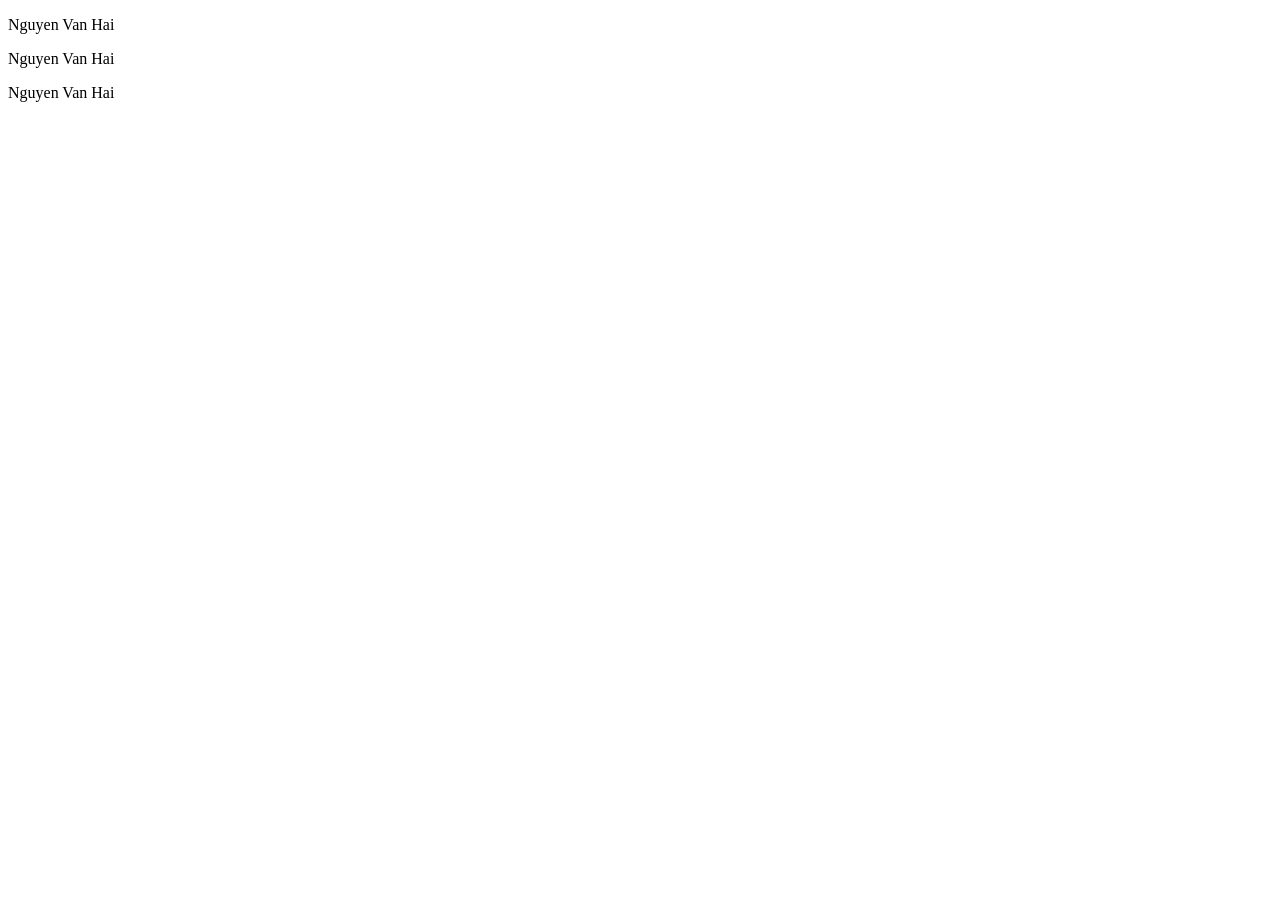
==== commit 09ad6928: "Update index.html" ====
--- a/index.html
+++ b/index.html
@@ -7,5 +7,8 @@
 </head>
 <body>
     <p>Nguyen Van Hai</p>
+    <p>Nguyen Van Hai</p>
+    <p>Nguyen Van Hai</p>
+    
 </body>
-</html>+</html>
